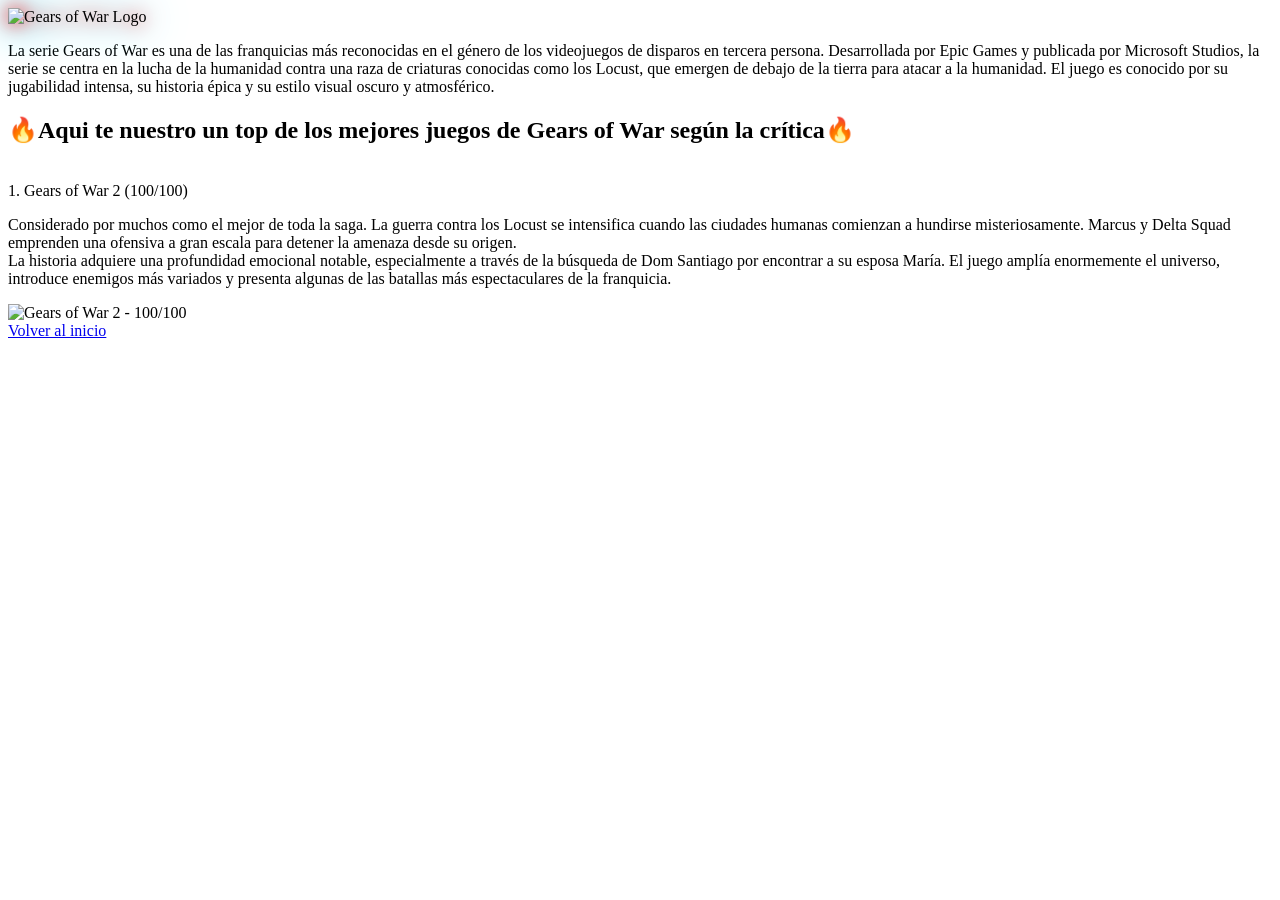
==== views/gears-of-war.html @ a08a107a "Initial commit: Gaming Setup website with optimized HTML and CSS - Separate CSS files for better mai" ====
<!DOCTYPE html>
<html lang="es">
<head>
    <meta charset="UTF-8">
    <meta name="viewport" content="width=device-width, initial-scale=1.0">
    <title>Gears of War</title> 
    <link href="https://fonts.googleapis.com/css2?family=Orbitron:wght@400;700&display=swap" rel="stylesheet">
    <link rel="stylesheet" href="/styles/gears-of-war.css">
</head>
<body>
    <img src="/img/logo_gears.png" alt="Gears of War Logo" height="200" width="500"
    style="filter: drop-shadow(0 0 10px #f60000) drop-shadow(0 0 20px #00d9ff);">
    <p>La serie Gears of War es una de las franquicias más reconocidas en el género de los videojuegos de disparos en tercera persona. 
        Desarrollada por Epic Games y publicada por Microsoft Studios, la serie se centra en la lucha de la humanidad contra 
        una raza de criaturas conocidas como los Locust, que emergen de debajo de la tierra para atacar a la humanidad. El juego es 
        conocido por su jugabilidad intensa, su historia épica y su estilo visual oscuro y atmosférico.</p>
    
        <h2>🔥Aqui te nuestro un top de los mejores juegos de Gears of War según la crítica🔥</h2>
<br>
    <div class="accordion">
        <div class="accordion-item">
            <div class="accordion-header">1. Gears of War 2 (100/100)</div>
            <div class="accordion-content">
                <p>Considerado por muchos como el mejor de toda la saga. La guerra contra los Locust se intensifica 
                cuando las ciudades humanas comienzan a hundirse misteriosamente. Marcus y Delta Squad emprenden una 
                ofensiva a gran escala para detener la amenaza desde su origen.
                <br>
                La historia adquiere una profundidad emocional notable, especialmente a través de la búsqueda de Dom Santiago 
                por encontrar a su esposa María. El juego amplía enormemente el universo, introduce enemigos más variados y 
                presenta algunas de las batallas más espectaculares de la franquicia.</p>
                <img src="/img/gears-of-war-2-portada.jpg" alt="Gears of War 2 - 100/100" height="400" width="300">
            </div>
        </div>
    </div>

        <script>
            const headers = document.querySelectorAll('.accordion-header');
            headers.forEach(header => {
                header.addEventListener('click', () => {
                    const item = header.parentElement;
                    const accordion = item.parentElement;
                
                    accordion.querySelectorAll('.accordion-item').forEach(i => {
                        if (i !== item) {
                            i.classList.remove('active');
                        }
                });                 item.classList.toggle('active');
            });
        });
    </script>
    
    <a href="/index.html">Volver al inicio</a>
</body>
</html>
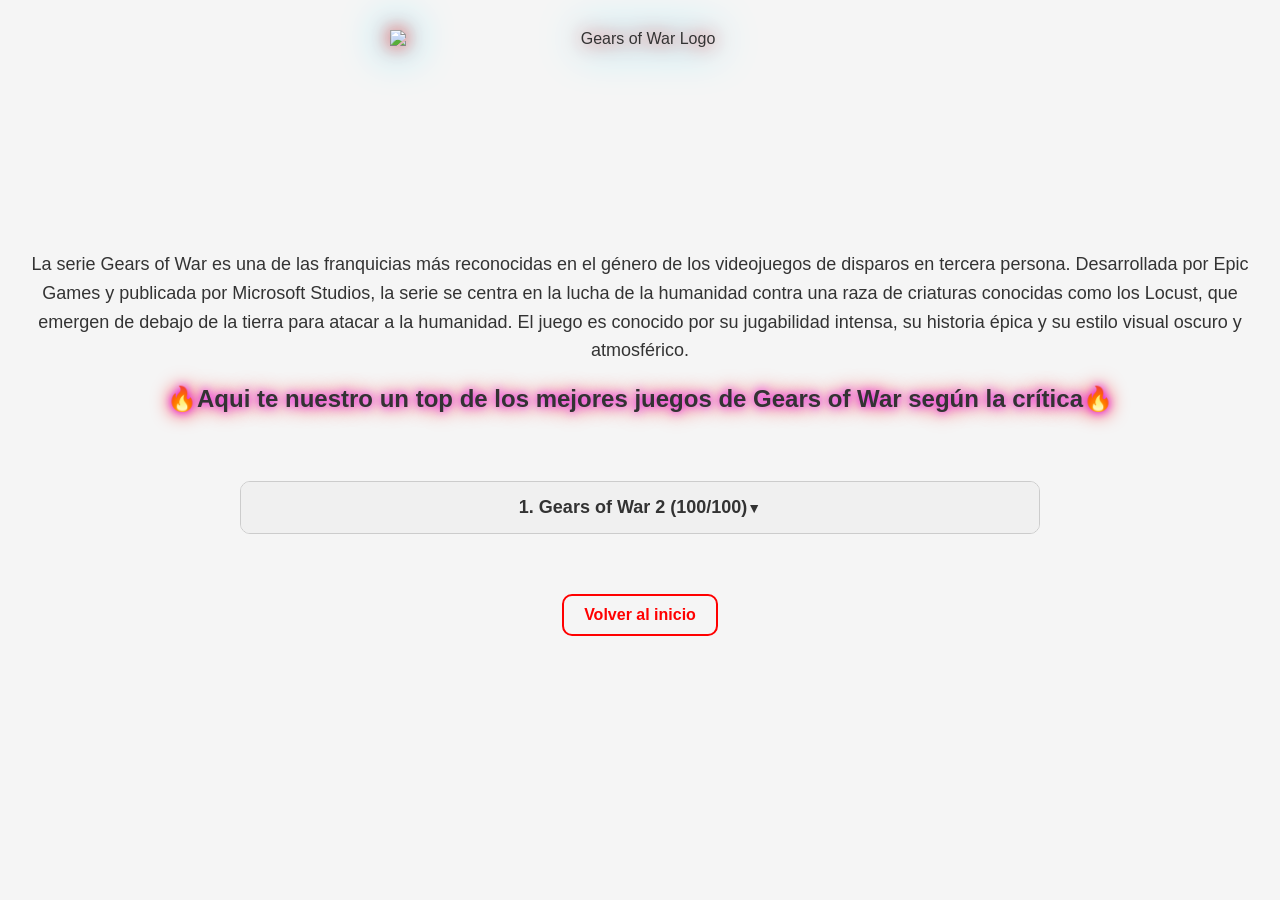
==== commit 7f5f62be: "Update gears-of-war.html" ====
--- a/views/gears-of-war.html
+++ b/views/gears-of-war.html
@@ -49,6 +49,6 @@
         });
     </script>
     
-    <a href="/index.html">Volver al inicio</a>
+    <a href="./index.html">Volver al inicio</a>
 </body>
-</html>+</html>
--- a/styles/gears-of-war.css
+++ b/styles/gears-of-war.css
@@ -0,0 +1,307 @@
+/* ==========================================
+   VARIABLES - GEARS OF WAR
+   ========================================== */
+:root {
+  --color-red: #ff0000;
+  --color-magenta: #e100ff;
+  --color-white: #ffffff;
+  --color-dark-bg: #f40c0c;
+  --color-dark-overlay: #030000;
+  --color-dark-secondary: #222;
+  --border-radius: 10px;
+  --transition-speed: 0.3s;
+}
+
+/* ==========================================
+   ESTILOS GLOBALES
+   ========================================== */
+* {
+  box-sizing: border-box;
+}
+
+html {
+  scroll-behavior: smooth;
+}
+
+body {
+  background: var(--color-dark-bg) url('/img/gears-of-war-fondo2.jpg') no-repeat center center fixed;
+  background-size: cover;
+  background-color: #1a1a1a;
+  color: var(--color-red);
+  font-family: 'Orbitron', sans-serif;
+  text-align: center;
+  margin: 0;
+  padding: 10px;
+  min-height: 100vh;
+}
+
+/* ==========================================
+   TIPOGRAFÍA
+   ========================================== */
+h2 {
+  font-size: 24px;
+  text-shadow: 0 0 10px var(--color-magenta), 0 0 20px var(--color-red);
+  margin-top: 20px;
+  margin-bottom: 20px;
+  animation: pulse-glow 2s ease-in-out infinite;
+}
+
+p {
+  color: var(--color-white);
+  font-size: 18px;
+  line-height: 1.6;
+  text-shadow: 0 0 5px var(--color-magenta), 0 0 10px var(--color-red);
+  margin-top: 20px;
+  margin-bottom: 20px;
+  padding: 0 20px;
+}
+
+/* ==========================================
+   IMÁGENES
+   ========================================== */
+img {
+  max-width: 100%;
+  height: auto;
+  display: block;
+  margin: 20px auto;
+}
+
+/* ==========================================
+   ACCORDION
+   ========================================== */
+.accordion {
+  max-width: 800px;
+  margin: 30px auto;
+}
+
+.accordion-item {
+  background: var(--color-dark-overlay);
+  border-radius: var(--border-radius);
+  margin-bottom: 10px;
+  overflow: hidden;
+  border: 1px solid rgba(255, 0, 0, 0.3);
+  transition: border-color var(--transition-speed);
+}
+
+.accordion-item:hover {
+  border-color: var(--color-red);
+}
+
+.accordion-header {
+  padding: 15px;
+  cursor: pointer;
+  font-weight: bold;
+  background: var(--color-dark-secondary);
+  color: var(--color-white);
+  transition: background var(--transition-speed), 
+              transform var(--transition-speed);
+  user-select: none;
+  font-size: 18px;
+}
+
+.accordion-header:hover {
+  background: rgba(255, 0, 0, 0.1);
+  transform: translateX(5px);
+}
+
+.accordion-header:active {
+  transform: translateX(2px);
+}
+
+.accordion-header::after {
+  content: ' ▼';
+  transition: transform var(--transition-speed);
+  display: inline-block;
+  font-size: 14px;
+}
+
+.active .accordion-header::after {
+  transform: rotate(-180deg);
+}
+
+.accordion-content {
+  display: none;
+  padding: 15px;
+  background: var(--color-dark-overlay);
+  border-top: 1px solid rgba(255, 0, 0, 0.2);
+  animation: slideDown 0.3s ease-in-out;
+}
+
+.active .accordion-content {
+  display: block;
+}
+
+.accordion-content img {
+  margin: 15px auto;
+  border-radius: var(--border-radius);
+  border: 2px solid var(--color-red);
+}
+
+/* ==========================================
+   ENLACES
+   ========================================== */
+a {
+  color: var(--color-red);
+  text-decoration: none;
+  font-weight: bold;
+  transition: color var(--transition-speed), text-shadow var(--transition-speed);
+  display: inline-block;
+  margin-top: 30px;
+  padding: 10px 20px;
+  border: 2px solid var(--color-red);
+  border-radius: var(--border-radius);
+}
+
+a:hover {
+  color: var(--color-white);
+  text-shadow: 0 0 10px var(--color-red), 0 0 20px var(--color-magenta);
+  background: rgba(255, 0, 0, 0.1);
+}
+
+a:active {
+  transform: scale(0.98);
+}
+
+/* ==========================================
+   ANIMACIONES
+   ========================================== */
+@keyframes pulse-glow {
+  0%, 100% {
+    text-shadow: 0 0 10px var(--color-magenta), 0 0 20px var(--color-red);
+  }
+  50% {
+    text-shadow: 0 0 20px var(--color-magenta), 0 0 30px var(--color-red);
+  }
+}
+
+@keyframes slideDown {
+  from {
+    opacity: 0;
+    transform: translateY(-10px);
+  }
+  to {
+    opacity: 1;
+    transform: translateY(0);
+  }
+}
+
+/* ==========================================
+   RESPONSIVE DESIGN
+   ========================================== */
+@media (max-width: 768px) {
+  body {
+    padding: 15px;
+  }
+
+  h2 {
+    font-size: 20px;
+  }
+
+  p {
+    font-size: 16px;
+    padding: 0 15px;
+  }
+
+  .accordion {
+    max-width: 100%;
+    margin: 20px auto;
+  }
+
+  .accordion-header {
+    padding: 12px;
+    font-size: 16px;
+  }
+
+  .accordion-content {
+    padding: 12px;
+  }
+
+  .accordion-content img {
+    max-height: 300px;
+    width: auto;
+  }
+
+  a {
+    padding: 8px 15px;
+    font-size: 14px;
+    margin-top: 25px;
+  }
+}
+
+@media (max-width: 480px) {
+  body {
+    padding: 10px;
+  }
+
+  h2 {
+    font-size: 18px;
+    margin-top: 15px;
+  }
+
+  p {
+    font-size: 14px;
+    padding: 0 10px;
+    line-height: 1.5;
+  }
+
+  .accordion-item {
+    margin-bottom: 8px;
+  }
+
+  .accordion-header {
+    padding: 10px;
+    font-size: 14px;
+  }
+
+  .accordion-content {
+    padding: 10px;
+  }
+
+  .accordion-content img {
+    max-height: 250px;
+    width: auto;
+  }
+
+  a {
+    padding: 8px 12px;
+    font-size: 12px;
+    margin-top: 20px;
+  }
+}
+
+/* ==========================================
+   ACCESIBILIDAD
+   ========================================== */
+@media (prefers-reduced-motion: reduce) {
+  * {
+    animation-duration: 0.01ms !important;
+    animation-iteration-count: 1 !important;
+    transition-duration: 0.01ms !important;
+  }
+
+  .accordion-header::after {
+    display: none;
+  }
+}
+
+@media (prefers-color-scheme: light) {
+  body {
+    background-color: #f5f5f5;
+    color: #333;
+  }
+
+  .accordion-item {
+    background: #fff;
+    border-color: #ccc;
+  }
+
+  .accordion-header {
+    background: #f0f0f0;
+    color: #333;
+  }
+
+  p {
+    color: #333;
+    text-shadow: none;
+  }
+}
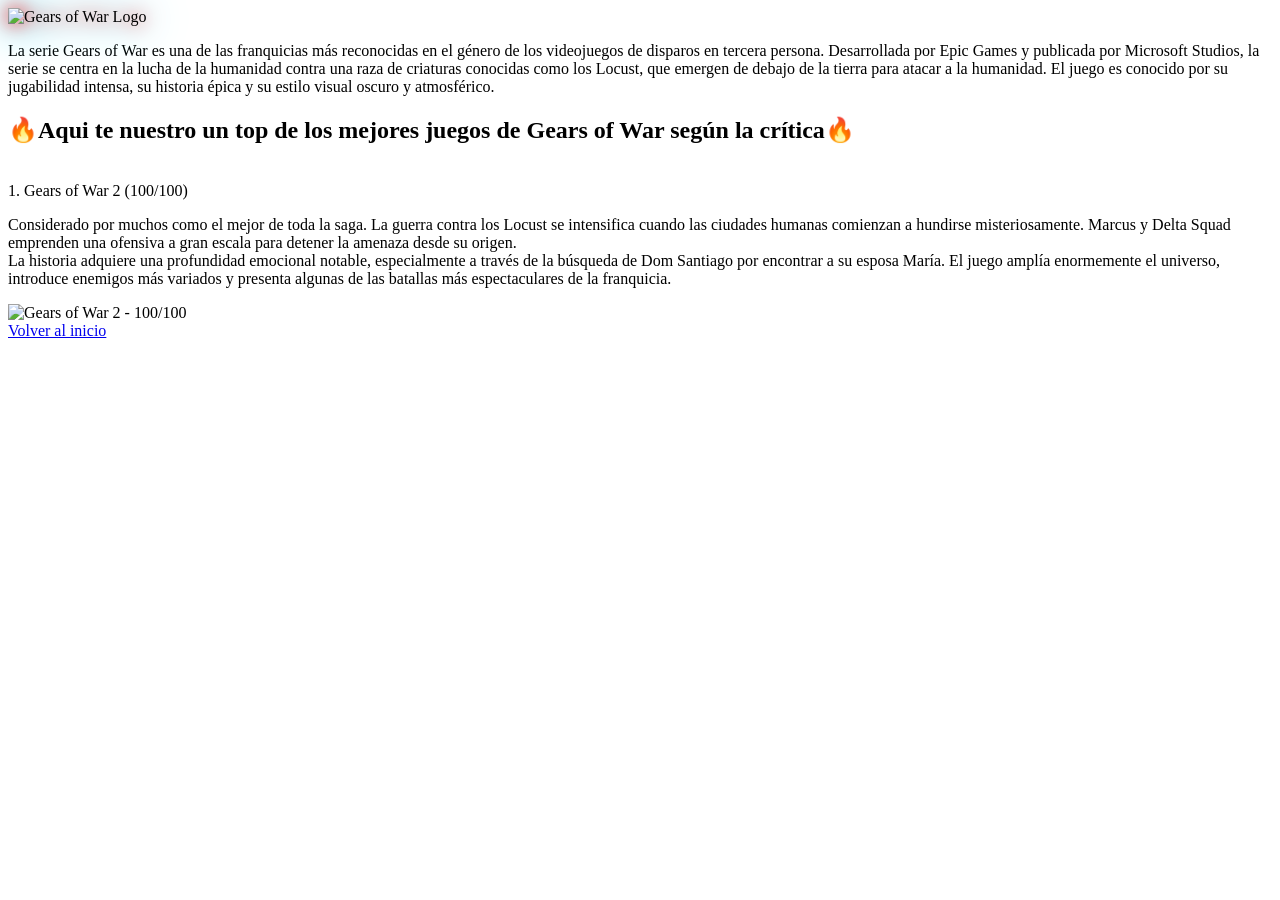
==== commit 2abb507e: "Update image and stylesheet paths to relative" ====
--- a/views/gears-of-war.html
+++ b/views/gears-of-war.html
@@ -5,10 +5,10 @@
     <meta name="viewport" content="width=device-width, initial-scale=1.0">
     <title>Gears of War</title> 
     <link href="https://fonts.googleapis.com/css2?family=Orbitron:wght@400;700&display=swap" rel="stylesheet">
-    <link rel="stylesheet" href="/styles/gears-of-war.css">
+    <link rel="stylesheet" href="./styles/gears-of-war.css">
 </head>
 <body>
-    <img src="/img/logo_gears.png" alt="Gears of War Logo" height="200" width="500"
+    <img src="./img/logo_gears.png" alt="Gears of War Logo" height="200" width="500"
     style="filter: drop-shadow(0 0 10px #f60000) drop-shadow(0 0 20px #00d9ff);">
     <p>La serie Gears of War es una de las franquicias más reconocidas en el género de los videojuegos de disparos en tercera persona. 
         Desarrollada por Epic Games y publicada por Microsoft Studios, la serie se centra en la lucha de la humanidad contra 
@@ -28,7 +28,7 @@
                 La historia adquiere una profundidad emocional notable, especialmente a través de la búsqueda de Dom Santiago 
                 por encontrar a su esposa María. El juego amplía enormemente el universo, introduce enemigos más variados y 
                 presenta algunas de las batallas más espectaculares de la franquicia.</p>
-                <img src="/img/gears-of-war-2-portada.jpg" alt="Gears of War 2 - 100/100" height="400" width="300">
+                <img src="./img/gears-of-war-2-portada.jpg" alt="Gears of War 2 - 100/100" height="400" width="300">
             </div>
         </div>
     </div>
